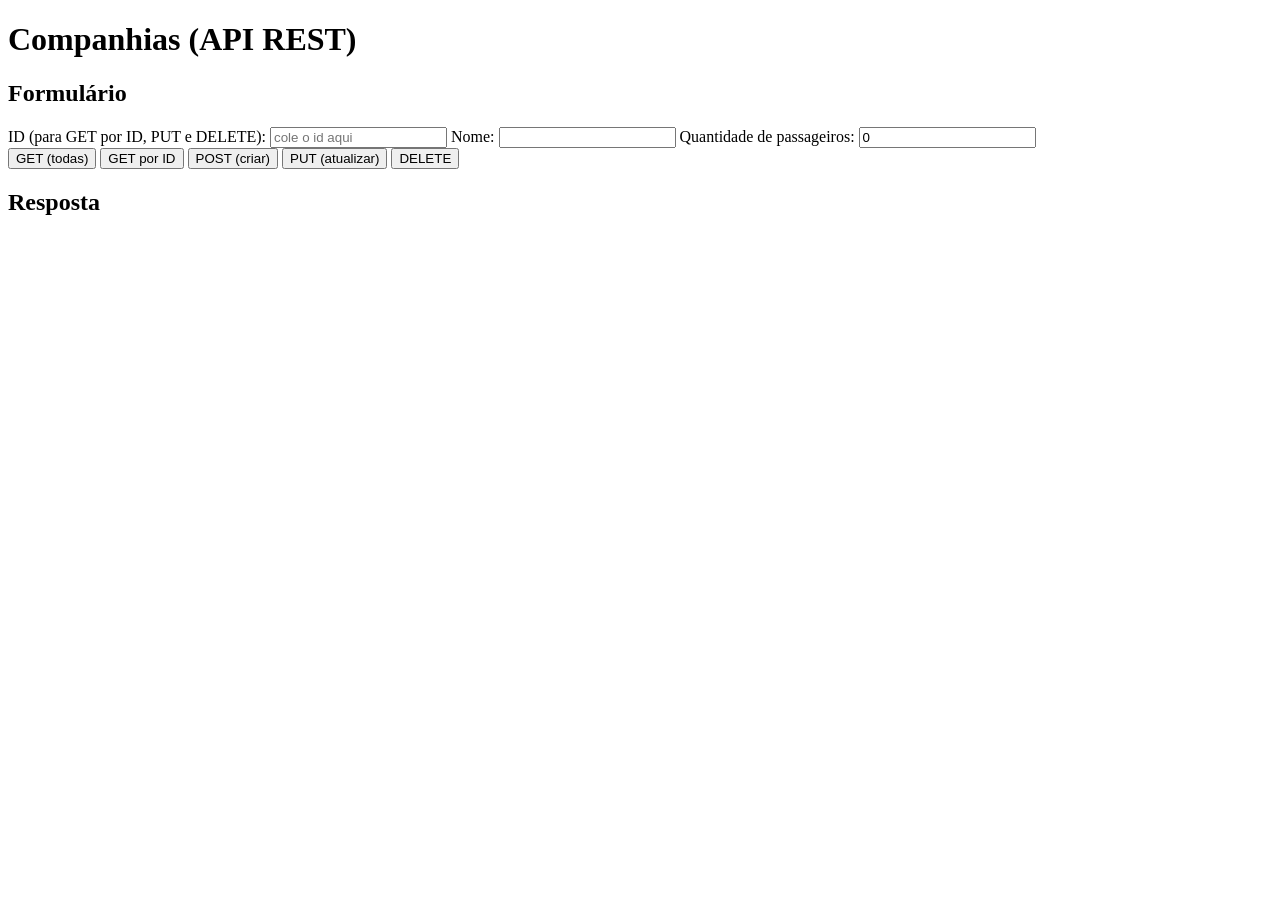
==== terceiro_semestre/airport/src/main/resources/static/index.html @ 4051955d "feat: adiciona página HTML para testar endpoints da API de companhias" ====
<!DOCTYPE html>
<html lang="pt-BR">
<head>
  <meta charset="UTF-8">
  <meta name="viewport" content="width=device-width, initial-scale=1.0">
  <title>Teste de API - Companhias</title>
  <link rel="stylesheet" href="style.css">
</head>
<body>
  <h1>Companhias (API REST)</h1>

  <section>
    <h2>Formulário</h2>
    <form id="form">
      <label>ID (para GET por ID, PUT e DELETE):
        <input id="id" placeholder="cole o id aqui">
      </label>
      <label>Nome:
        <input id="nome" required>
      </label>
      <label>Quantidade de passageiros:
        <input id="quantidade" type="number" min="0" value="0">
      </label>

      <div class="botoes">
        <button type="button" id="btnGet">GET (todas)</button>
        <button type="button" id="btnGetId">GET por ID</button>
        <button type="submit">POST (criar)</button>
        <button type="button" id="btnPut">PUT (atualizar)</button>
        <button type="button" id="btnDelete">DELETE</button>
      </div>
    </form>
  </section>

  <section>
    <h2>Resposta</h2>
    <p id="status"></p>
    <pre id="saida"></pre>
  </section>

  <script src="script.js"></script>
</body>
</html>
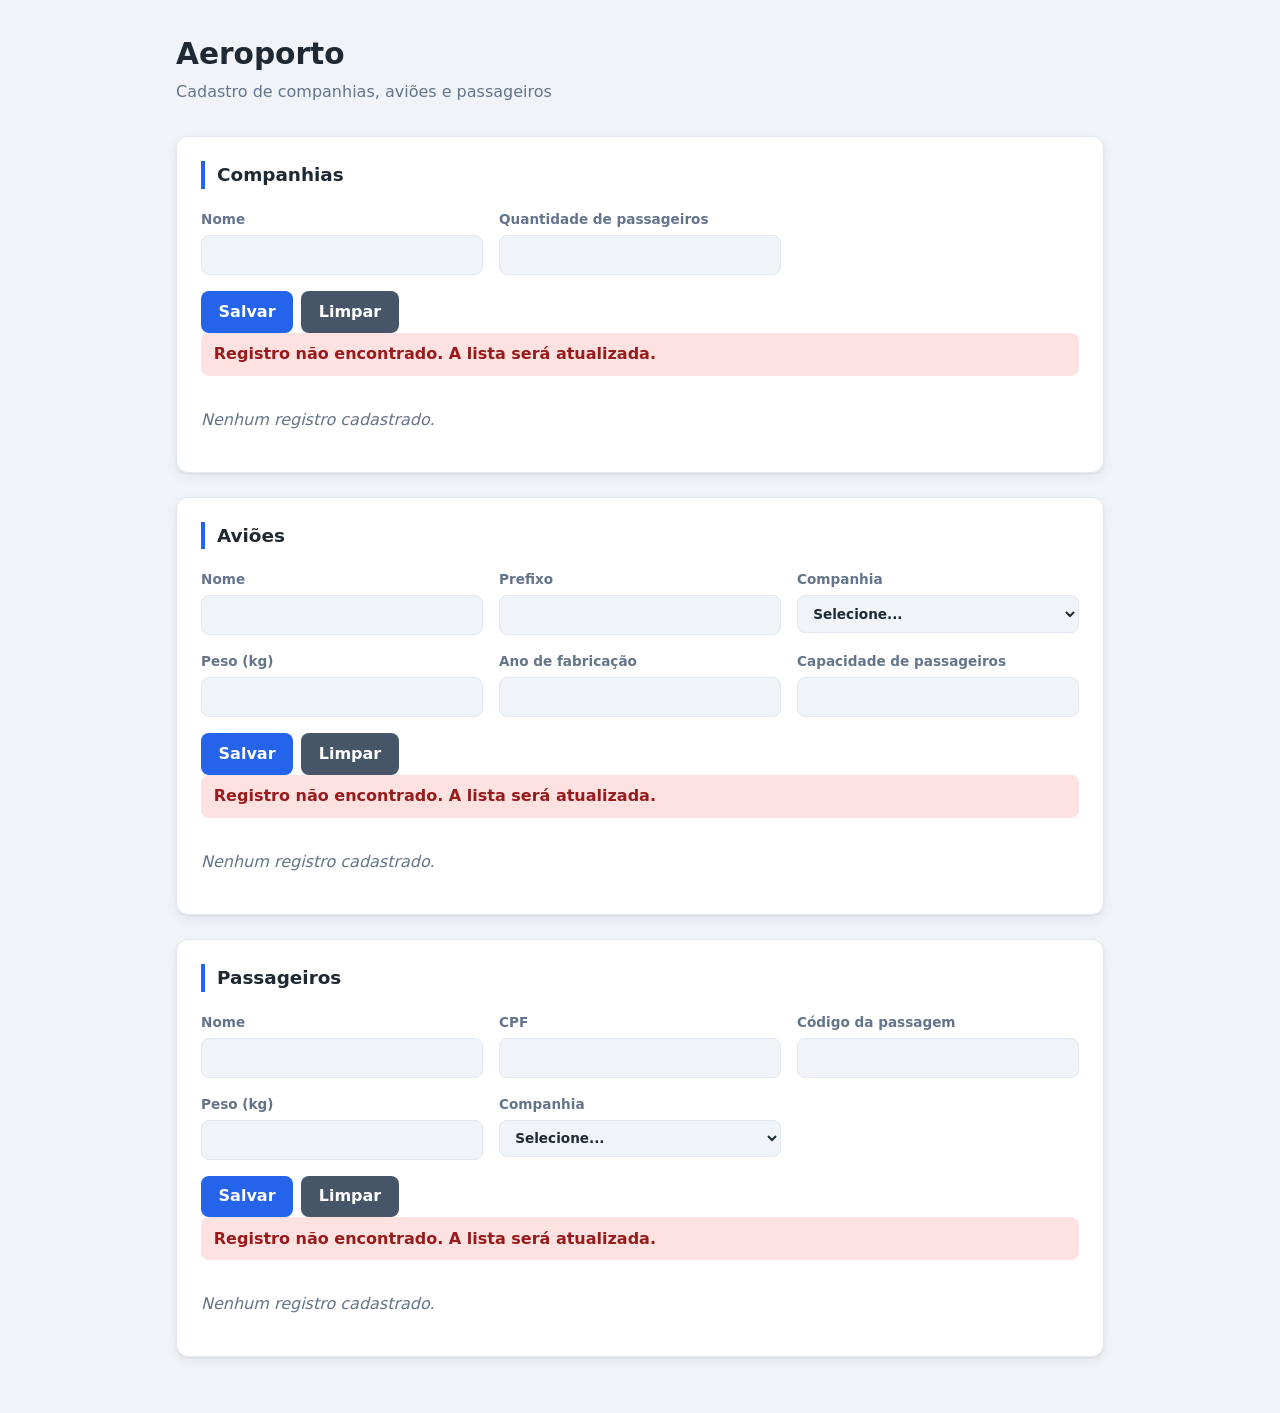
==== commit e96455f5: "feat: reescreve página de cadastro com companhias, aviões e passageiros" ====
--- a/terceiro_semestre/airport/src/main/resources/static/index.html
+++ b/terceiro_semestre/airport/src/main/resources/static/index.html
@@ -3,39 +3,34 @@
 <head>
   <meta charset="UTF-8">
   <meta name="viewport" content="width=device-width, initial-scale=1.0">
-  <title>Teste de API - Companhias</title>
+  <title>Aeroporto - Cadastro</title>
   <link rel="stylesheet" href="style.css">
 </head>
 <body>
-  <h1>Companhias (API REST)</h1>
+  <header>
+    <h1>Aeroporto</h1>
+    <p>Cadastro de companhias, aviões e passageiros</p>
+  </header>
 
   <section>
-    <h2>Formulário</h2>
-    <form id="form">
-      <label>ID (para GET por ID, PUT e DELETE):
-        <input id="id" placeholder="cole o id aqui">
-      </label>
-      <label>Nome:
-        <input id="nome" required>
-      </label>
-      <label>Quantidade de passageiros:
-        <input id="quantidade" type="number" min="0" value="0">
-      </label>
-
-      <div class="botoes">
-        <button type="button" id="btnGet">GET (todas)</button>
-        <button type="button" id="btnGetId">GET por ID</button>
-        <button type="submit">POST (criar)</button>
-        <button type="button" id="btnPut">PUT (atualizar)</button>
-        <button type="button" id="btnDelete">DELETE</button>
-      </div>
-    </form>
+    <h2>Companhias</h2>
+    <form id="form-companhias"></form>
+    <p class="msg" id="companhias-msg"></p>
+    <div id="companhias-lista"></div>
   </section>
 
   <section>
-    <h2>Resposta</h2>
-    <p id="status"></p>
-    <pre id="saida"></pre>
+    <h2>Aviões</h2>
+    <form id="form-avioes"></form>
+    <p class="msg" id="avioes-msg"></p>
+    <div id="avioes-lista"></div>
+  </section>
+
+  <section>
+    <h2>Passageiros</h2>
+    <form id="form-passageiros"></form>
+    <p class="msg" id="passageiros-msg"></p>
+    <div id="passageiros-lista"></div>
   </section>
 
   <script src="script.js"></script>
--- a/terceiro_semestre/airport/src/main/resources/static/style.css
+++ b/terceiro_semestre/airport/src/main/resources/static/style.css
@@ -0,0 +1,244 @@
+:root {
+  --fundo: #f0f4f9;
+  --card: #ffffff;
+  --texto: #1f2933;
+  --muted: #64748b;
+  --borda: #e2e8f0;
+  --primario: #2563eb;
+  --primario-hover: #1d4ed8;
+  --secundario: #475569;
+  --secundario-hover: #334155;
+  --perigo: #dc2626;
+  --perigo-hover: #b91c1c;
+  --sucesso-bg: #dcfce7;
+  --sucesso-texto: #166534;
+  --erro-bg: #fee2e2;
+  --erro-texto: #991b1b;
+  --raio: 12px;
+  --sombra: 0 1px 2px rgba(15, 23, 42, 0.06), 0 4px 12px rgba(15, 23, 42, 0.06);
+}
+
+@media (prefers-color-scheme: dark) {
+  :root {
+    --fundo: #0f172a;
+    --card: #1e293b;
+    --texto: #e2e8f0;
+    --muted: #94a3b8;
+    --borda: #334155;
+    --secundario: #475569;
+    --sucesso-bg: #14532d;
+    --sucesso-texto: #bbf7d0;
+    --erro-bg: #7f1d1d;
+    --erro-texto: #fecaca;
+  }
+}
+
+* {
+  box-sizing: border-box;
+}
+
+body {
+  font-family: system-ui, -apple-system, "Segoe UI", Roboto, Arial, sans-serif;
+  max-width: 960px;
+  margin: 0 auto;
+  padding: 2rem 1rem;
+  background: var(--fundo);
+  color: var(--texto);
+  line-height: 1.5;
+}
+
+header {
+  margin-bottom: 2rem;
+}
+
+header h1 {
+  margin: 0;
+  font-size: 1.85rem;
+}
+
+header p {
+  margin: 0.25rem 0 0;
+  color: var(--muted);
+}
+
+section {
+  background: var(--card);
+  border: 1px solid var(--borda);
+  border-radius: var(--raio);
+  box-shadow: var(--sombra);
+  padding: 1.5rem;
+  margin-bottom: 1.5rem;
+}
+
+section h2 {
+  margin: 0 0 1.25rem;
+  font-size: 1.15rem;
+  padding-left: 0.75rem;
+  border-left: 4px solid var(--primario);
+}
+
+form {
+  display: grid;
+  grid-template-columns: repeat(auto-fill, minmax(220px, 1fr));
+  gap: 1rem;
+}
+
+form label {
+  display: flex;
+  flex-direction: column;
+  gap: 0.35rem;
+  font-size: 0.85rem;
+  font-weight: 600;
+  color: var(--muted);
+}
+
+input,
+select {
+  width: 100%;
+  padding: 0.55rem 0.7rem;
+  border: 1px solid var(--borda);
+  border-radius: 8px;
+  background: var(--fundo);
+  color: var(--texto);
+  font: inherit;
+}
+
+input:focus,
+select:focus {
+  outline: none;
+  border-color: var(--primario);
+  box-shadow: 0 0 0 3px rgba(37, 99, 235, 0.25);
+}
+
+.botoes {
+  grid-column: 1 / -1;
+  display: flex;
+  flex-wrap: wrap;
+  gap: 0.5rem;
+}
+
+button {
+  padding: 0.55rem 1.1rem;
+  border: none;
+  border-radius: 8px;
+  background: var(--primario);
+  color: #fff;
+  font: inherit;
+  font-weight: 600;
+  cursor: pointer;
+  transition: background 0.15s;
+}
+
+button:hover {
+  background: var(--primario-hover);
+}
+
+.botoes button[type="button"] {
+  background: var(--secundario);
+}
+
+.botoes button[type="button"]:hover {
+  background: var(--secundario-hover);
+}
+
+.msg {
+  margin: 0 0 1rem;
+  font-weight: 600;
+}
+
+.msg:not(:empty) {
+  padding: 0.6rem 0.8rem;
+  border-radius: 8px;
+  background: var(--sucesso-bg);
+  color: var(--sucesso-texto);
+}
+
+.msg.erro:not(:empty) {
+  background: var(--erro-bg);
+  color: var(--erro-texto);
+}
+
+[id$="-lista"] {
+  overflow-x: auto;
+}
+
+[id$="-lista"] > p {
+  color: var(--muted);
+  font-style: italic;
+}
+
+table {
+  width: 100%;
+  border-collapse: collapse;
+  font-size: 0.95rem;
+}
+
+th {
+  text-align: left;
+  font-size: 0.75rem;
+  text-transform: uppercase;
+  letter-spacing: 0.04em;
+  color: var(--muted);
+  padding: 0.6rem 0.75rem;
+  border-bottom: 2px solid var(--borda);
+}
+
+td {
+  padding: 0.7rem 0.75rem;
+  border-bottom: 1px solid var(--borda);
+}
+
+tbody tr:hover {
+  background: var(--fundo);
+}
+
+td:last-child {
+  white-space: nowrap;
+  text-align: right;
+}
+
+td button {
+  padding: 0.35rem 0.7rem;
+  margin-left: 0.3rem;
+  font-size: 0.85rem;
+  background: transparent;
+  color: var(--primario);
+  border: 1px solid var(--borda);
+}
+
+td button:hover {
+  background: var(--fundo);
+}
+
+td button.perigo {
+  background: transparent;
+  color: var(--perigo);
+}
+
+td button.perigo:hover {
+  background: var(--fundo);
+  color: var(--perigo-hover);
+}
+
+button.perigo {
+  background: var(--perigo);
+}
+
+button.perigo:hover {
+  background: var(--perigo-hover);
+}
+
+@media (max-width: 600px) {
+  body {
+    padding: 1rem;
+  }
+
+  section {
+    padding: 1rem;
+  }
+
+  th,
+  td {
+    padding: 0.5rem;
+  }
+}
